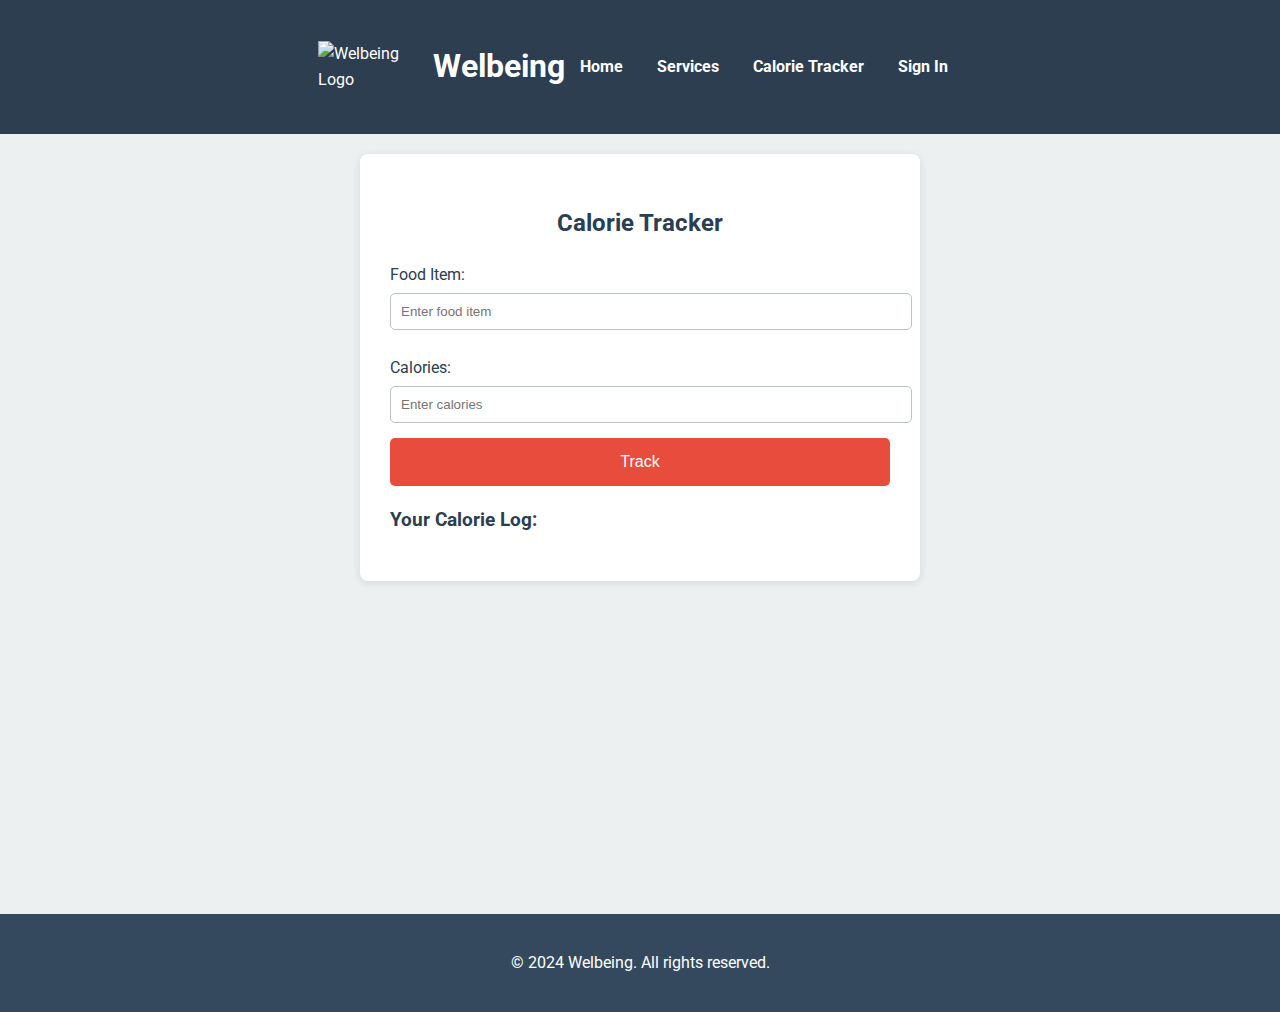
==== calorie.html @ fb225759 "Add files via upload" ====
<!DOCTYPE html>
<html lang="en">
<head>
    <meta charset="UTF-8">
    <meta name="viewport" content="width=device-width, initial-scale=1.0">
    <title>Welbeing - Calorie Tracker</title>
    <link rel="stylesheet" href="css/stylesheet.css">
    <script src="css/js/script.js" defer></script>
    <link href="https://fonts.googleapis.com/css2?family=Roboto:wght@400;700&display=swap" rel="stylesheet">
    <style>
        body {
            font-family: 'Roboto', sans-serif;
            margin: 0;
            padding: 0;
            background-color: #ecf0f1; /* Light background color */
            color: #2c3e50;
            line-height: 1.6;
        }
        header {
            background-color: #2c3e50;
            color: white;
            padding: 20px 0;
            display: flex;
            align-items: center;
            justify-content: center;
            position: sticky;
            top: 0;
            z-index: 1000;
        }
        .logo {
            max-width: 100px;
            margin-right: 15px; /* Space between logo and title */
        }
        nav ul {
            list-style-type: none;
            padding: 0;
        }
        nav ul li {
            display: inline;
            margin: 0 15px;
        }
        nav a {
            color: white;
            text-decoration: none;
            font-weight: 700;
            transition: color 0.3s;
        }
        nav a:hover {
            color: #f39c12; /* Highlight color on hover */
        }
        main {
            display: flex;
            justify-content: center;
            align-items: flex-start;
            padding: 20px;
            height: calc(100vh - 160px); /* Adjust for header and footer */
        }
        #calorie-tracker {
            background-color: white;
            border-radius: 8px;
            box-shadow: 0 2px 10px rgba(0, 0, 0, 0.1);
            padding: 30px;
            width: 100%;
            max-width: 500px; /* Centering the form */
            animation: fadeIn 0.5s;
        }
        @keyframes fadeIn {
            from { opacity: 0; transform: translateY(10px); }
            to { opacity: 1; transform: translateY(0); }
        }
        #calorie-tracker h2 {
            text-align: center;
            margin-bottom: 20px;
            color: #2c3e50;
        }
        label {
            display: block;
            margin: 10px 0 5px;
        }
        input {
            width: 100%;
            padding: 10px;
            margin-bottom: 15px;
            border: 1px solid #bdc3c7;
            border-radius: 5px;
            transition: border-color 0.3s;
        }
        input:focus {
            border-color: #3498db; /* Highlight color on focus */
            outline: none;
        }
        .track-btn {
            background-color: #e74c3c; /* Vibrant button color */
            color: white;
            border: none;
            padding: 15px;
            font-size: 16px;
            cursor: pointer;
            width: 100%;
            border-radius: 5px;
            transition: background-color 0.3s, transform 0.3s;
        }
        .track-btn:hover {
            background-color: #c0392b; /* Darker shade on hover */
            transform: scale(1.05);
        }
        #calorie-log {
            margin-top: 20px;
        }
        #calorie-log h3 {
            margin-bottom: 10px;
        }
        #log-list {
            list-style-type: none;
            padding: 0;
        }
        #log-list li {
            background-color: #f9f9f9;
            margin: 5px 0;
            padding: 10px;
            border-radius: 5px;
            display: flex;
            justify-content: space-between;
            animation: slideIn 0.3s;
        }
        @keyframes slideIn {
            from { transform: translateX(-20px); opacity: 0; }
            to { transform: translateX(0); opacity: 1; }
        }
        footer {
            text-align: center;
            padding: 20px 0;
            background-color: #34495e;
            color: white;
        }
    </style>
</head>
<body>
    <header>
        <img src="images/well__1_-removebg-preview.png" alt="Welbeing Logo" class="logo" />
        <h1>Welbeing</h1>
        <nav>
            <ul>
                <li><a href="index.html">Home</a></li>
                <li><a href="services.html">Services</a></li>
                <li><a href="calorie.html">Calorie Tracker</a></li>
                <li><a href="signin.html">Sign In</a></li>
            </ul>
        </nav>
    </header>

    <main>
        <section id="calorie-tracker">
            <h2>Calorie Tracker</h2>
            <form id="calorie-form">
                <label for="food-item">Food Item:</label>
                <input type="text" id="food-item" placeholder="Enter food item" required>
                
                <label for="calories">Calories:</label>
                <input type="number" id="calories" placeholder="Enter calories" required>
                
                <button type="submit" class="track-btn">Track</button>
            </form>
            <div id="calorie-log">
                <h3>Your Calorie Log:</h3>
                <ul id="log-list"></ul>
            </div>
        </section>
    </main>

    <footer>
        <p>&copy; 2024 Welbeing. All rights reserved.</p>
    </footer>

    <script>
        document.addEventListener('DOMContentLoaded', () => {
            const calorieForm = document.getElementById('calorie-form');
            if (calorieForm) {
                calorieForm.addEventListener('submit', function(event) {
                    event.preventDefault();
                    const foodItem = document.getElementById('food-item').value.trim();
                    const calories = document.getElementById('calories').value.trim();
                    const logList = document.getElementById('log-list');

                    // Input validation
                    if (foodItem === '' || calories === '' || isNaN(calories) || calories <= 0) {
                        alert('Please enter valid food item and calorie amount.');
                        return;
                    }

                    const listItem = document.createElement('li');
                    listItem.innerHTML = `${foodItem}: ${calories} calories`;
                    logList.appendChild(listItem);

                    calorieForm.reset(); // Reset the form fields
                });
            }
        });
    </script>
</body>
</html>
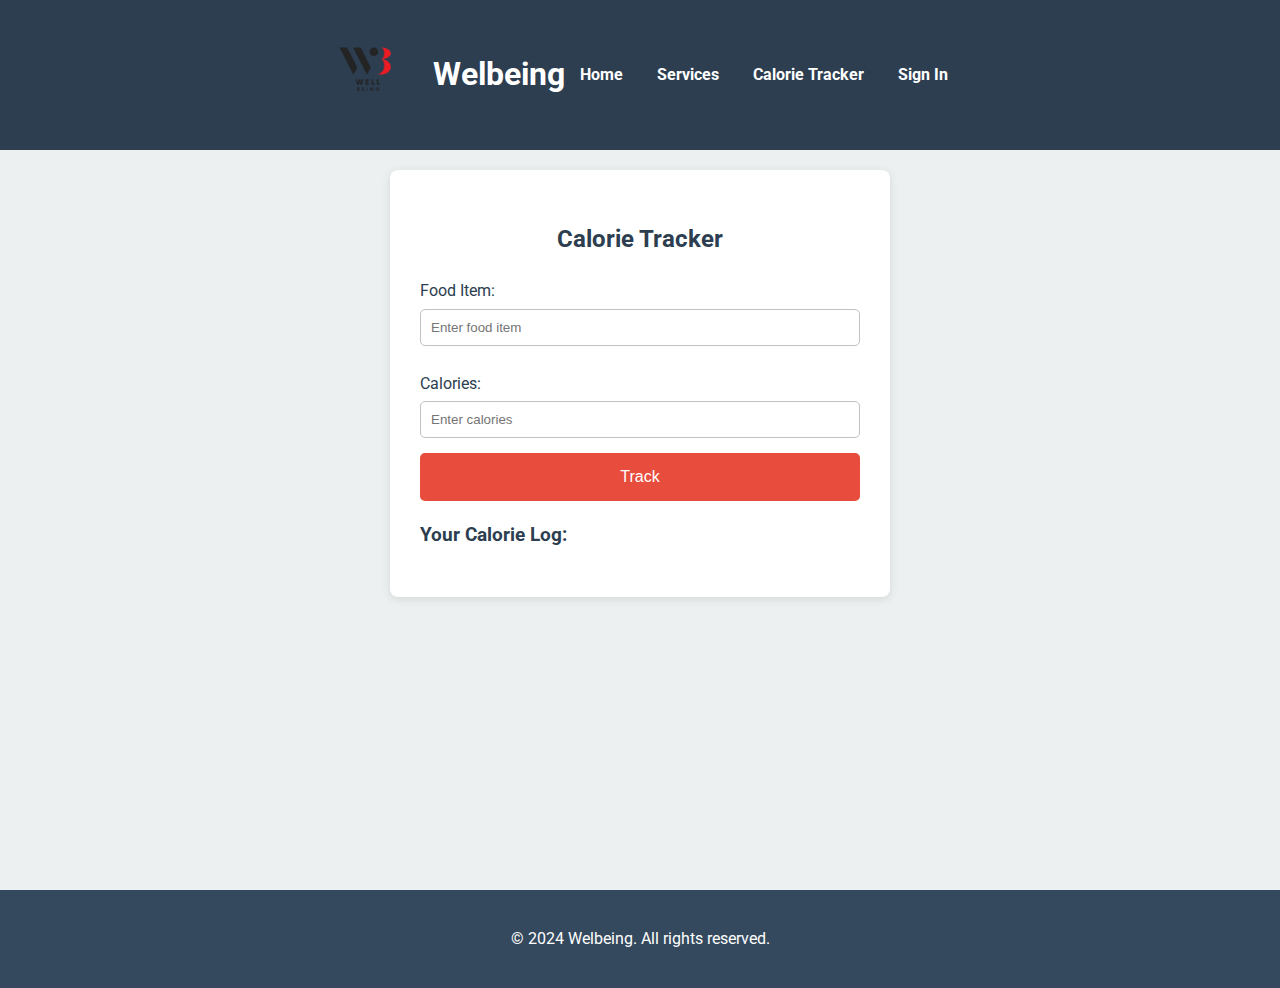
==== commit 0cabca47: "Update calorie.html" ====
--- a/calorie.html
+++ b/calorie.html
@@ -4,8 +4,8 @@
     <meta charset="UTF-8">
     <meta name="viewport" content="width=device-width, initial-scale=1.0">
     <title>Welbeing - Calorie Tracker</title>
-    <link rel="stylesheet" href="css/stylesheet.css">
-    <script src="css/js/script.js" defer></script>
+    <link rel="stylesheet" href="stylesheet.css">
+    <script src="script.js" defer></script>
     <link href="https://fonts.googleapis.com/css2?family=Roboto:wght@400;700&display=swap" rel="stylesheet">
     <style>
         body {
@@ -137,7 +137,7 @@
 </head>
 <body>
     <header>
-        <img src="images/well__1_-removebg-preview.png" alt="Welbeing Logo" class="logo" />
+        <img src="well__1_-removebg-preview.png" alt="Welbeing Logo" class="logo" />
         <h1>Welbeing</h1>
         <nav>
             <ul>
--- a/stylesheet.css
+++ b/stylesheet.css
@@ -0,0 +1,153 @@
+* {
+    box-sizing: border-box;
+}
+
+body {
+    font-family: 'Arial', sans-serif;
+    margin: 0;
+    padding: 0;
+    background-color: #f4f4f4;
+}
+
+header {
+    background: #333;
+    color: #fff;
+    padding: 10px 0;
+    text-align: center;
+}
+
+.logo {
+    max-width: 100px;
+    margin-bottom: 10px;
+}
+
+nav ul {
+    list-style: none;
+    padding: 0;
+}
+
+nav ul li {
+    display: inline;
+    margin: 0 15px;
+}
+
+nav a {
+    color: #fff;
+    text-decoration: none;
+    transition: color 0.3s;
+}
+
+nav a:hover {
+    color: #00BFFF;
+}
+
+.hero-section {
+    background: url('images/example.jpg') no-repeat center center/cover;
+    color: #fff;
+    padding: 100px 20px;
+    text-align: center;
+}
+
+.explore-btn, .subscribe-btn, .track-btn, .signin-btn {
+    background: #00BFFF;
+    border: none;
+    color: #fff;
+    padding: 15px 30px;
+    font-size: 16px;
+    cursor: pointer;
+    transition: background 0.3s;
+}
+
+.explore-btn:hover, .subscribe-btn:hover, .track-btn:hover, .signin-btn:hover {
+    background: #008CBA;
+}
+
+.service-cards {
+    display: flex;
+    flex-wrap: wrap;
+    justify-content: space-around;
+    padding: 20px;
+}
+
+.card {
+    background: #fff;
+    border-radius: 10px;
+    box-shadow: 0 2px 10px rgba(0,0,0,0.1);
+    margin: 20px;
+    padding: 20px;
+    width: 250px;
+    text-align: center;
+    transition: transform 0.3s;
+}
+
+.card:hover {
+    transform: scale(1.05);
+}
+
+.card img {
+    max-width: 100%;
+    border-radius: 10px;
+}
+
+footer {
+    text-align: center;
+    padding: 20px 0;
+    background: #333;
+    color: #fff;
+}
+
+h2 {
+    color: #00BFFF;
+}
+
+h3 {
+    margin-top: 10px;
+}
+
+/* Chatbot Styles */
+.chatbot {
+    position: fixed;
+    bottom: 20px;
+    right: 20px;
+    width: 300px;
+    border: 1px solid #ccc;
+    border-radius: 8px;
+    background-color: #fff;
+    box-shadow: 0 2px 10px rgba(0, 0, 0, 0.1);
+    display: flex;
+    flex-direction: column;
+}
+
+.chatbot-header {
+    background-color: #00BFFF;
+    color: white;
+    padding: 10px;
+    text-align: center;
+    border-radius: 8px 8px 0 0;
+}
+
+.chatbox {
+    padding: 10px;
+    overflow-y: auto;
+    height: 200px;
+    border-bottom: 1px solid #ccc;
+}
+
+.user-input {
+    border: none;
+    padding: 10px;
+    flex-grow: 1;
+}
+
+#send-btn {
+    background-color: #00BFFF;
+    color: white;
+    border: none;
+    padding: 10px;
+    cursor: pointer;
+    transition: background 0.3s;
+}
+
+#send-btn:hover {
+    background-color: #008CBA;
+}
